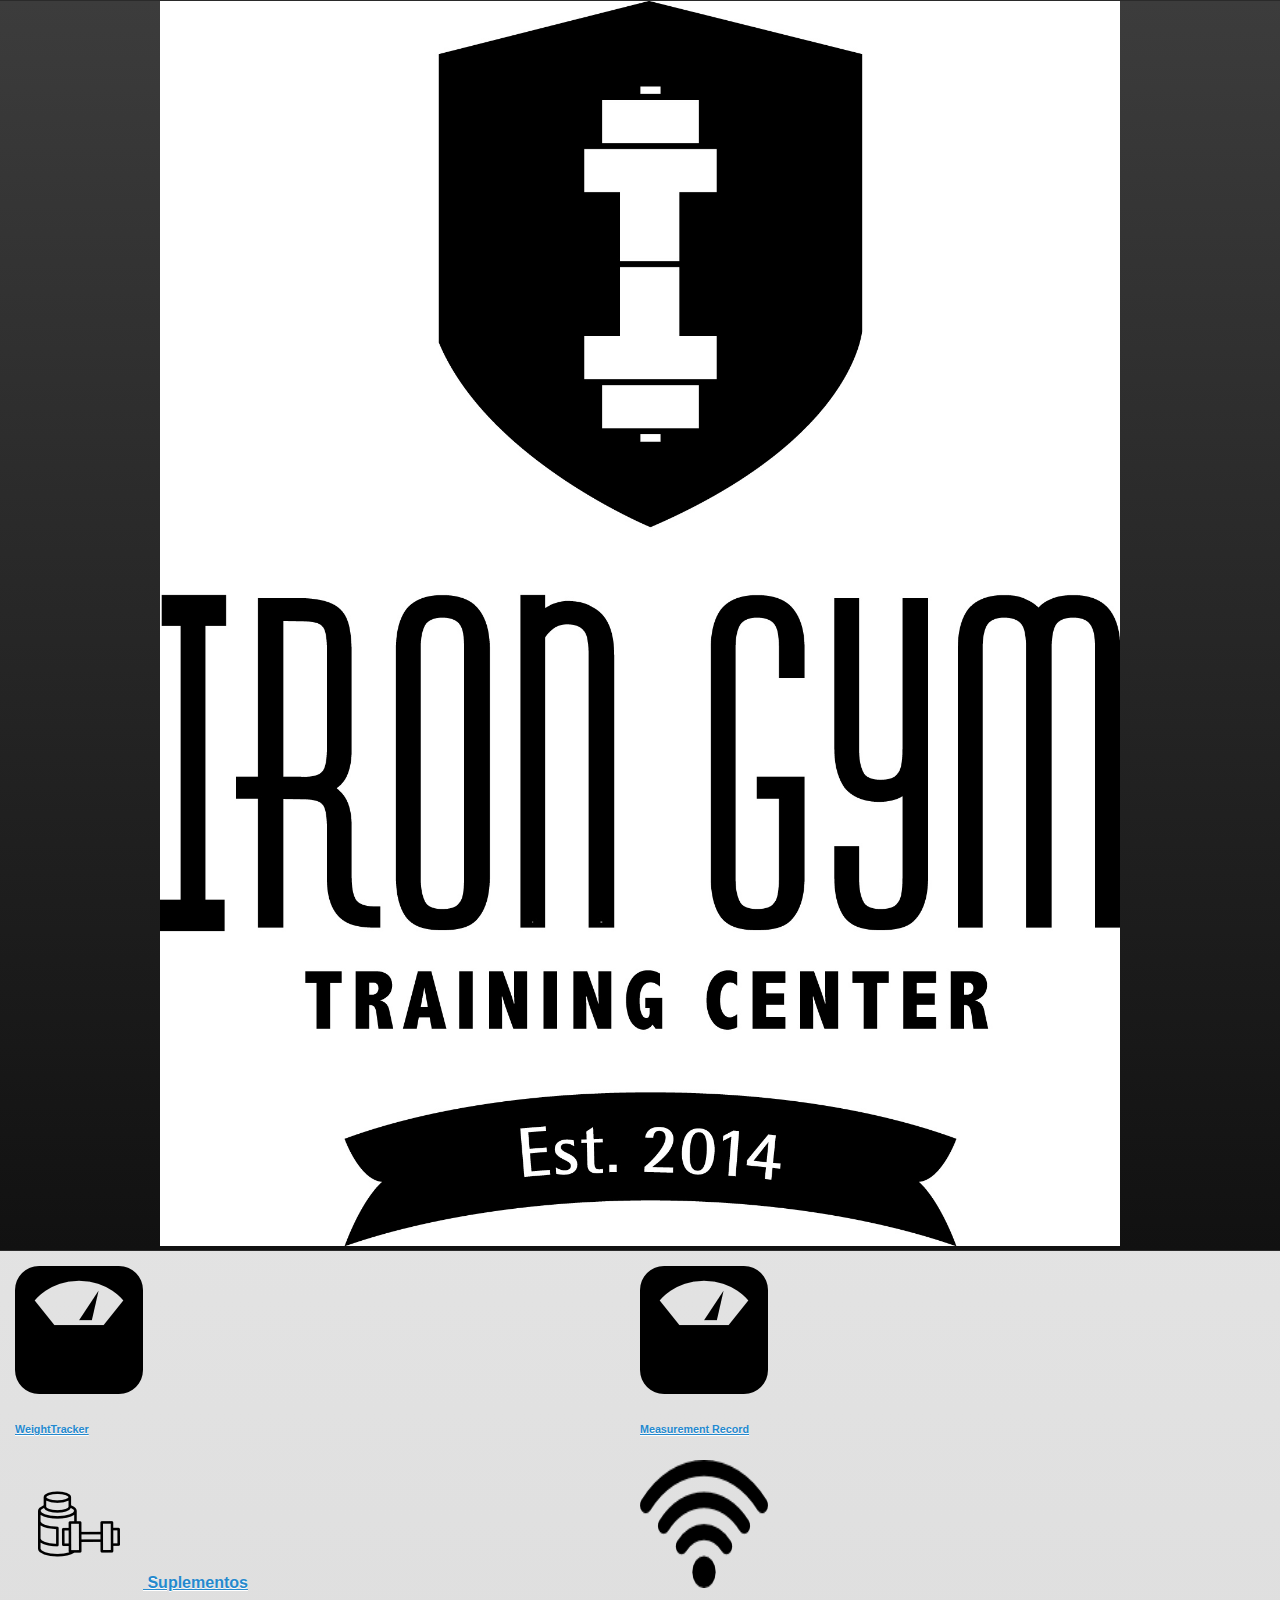
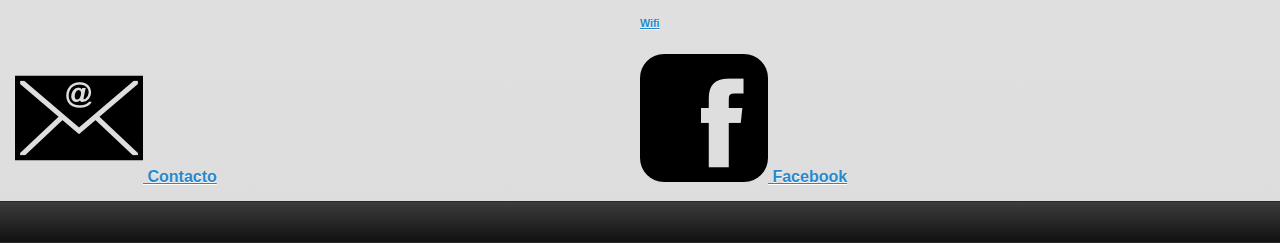
==== index.html @ 1c3413d3 "adding new javascript" ====
<!DOCTYPE html> 
<html>
<head>
<meta charset="utf-8">
<title>IronGym App</title>
<link rel="stylesheet" type="text/css" href="Includes/style1.css">
<link href="jquery.mobile-1.0.min.css" rel="stylesheet" type="text/css"/>
<script src="weight_tracker_javascript.js"></script>
<script src="jquery-1.6.4.min.js" type="text/javascript"></script>
<script src="jquery.mobile-1.0.min.js" type="text/javascript"></script>

<!-- Spiner library -->
<script type="text/javascript" src="http://dev.jtsage.com/cdn/spinbox/latest/jqm-spinbox.min.js"></script>
<!-- -->
</head> 
<body> 

<div data-role="page" id="IronMain">
	<div align="center" id="TopMain" data-role="header">
    <script type="text/javascript">
       document.write('<img  id="imageLogoMain"  src="Images/IrongymPics/iglogo_wbg.png"  width="'+$(window).width()*0.75+'" height="auto" >');
      </script>
		
	</div>
	<div data-role="content">
	  <div class="ui-grid-a">
	    <div class="ui-block-a">
        <a href="#WeightTracker">
            <img src="Images/IrongymPics/scaleicon.png" width="128em" height="128">
            <h6>WeightTracker</h6></a>
        </div>
	    <div class="ui-block-b">
        <a href="#MeasurementRecord">
            <img src="Images/IrongymPics/scaleicon.png" width="128" height="128">
           <h6> Measurement Record</h6>  </a>
        </div>
	    <div class="ui-block-a">
        <a href="#Supplements">
            <img src="Images/IrongymPics/proteicon.png" width="128" height="128">
            Suplementos</a>
        
        </div>
	    <div class="ui-block-b">
        <a href="#Wifi">
            <img src="Images/IrongymPics/wifi74icon.png" width="128" height="128">
            <h6>Wifi</h6></a>
        </div>
	    <div class="ui-block-a">
        <a href="#Contact">
            <img src="Images/IrongymPics/email15.png" width="128" height="128">
            Contacto</a>
        </div>
	    <div class="ui-block-b">
        <a href="#Facebook">
            <img src="Images/IrongymPics/facebook1.png" width="128" height="128">
            Facebook</a>
        </div>
      </div>	
    
	</div>
    
	<div data-role="footer">
		<h4><!----></h4>
	</div>
</div>

<!--

WEIGHT TRACKER PAGE

-->
<div data-role="page" id="WeightTracker">
	<div data-role="header">
		<a href="#IronMain"  data-role="button" data-icon="custom" data-iconpos="right">Back</a> <h1>Weigth Tracker</h1>	</div>

    <div data-role="content">
<div>
    <form a >
		  <label    for="spin4">Peso Kg</label>
			<input maxlength="3" width="0.1em"  onBlur="bmicalc();" onFocus="bmicalc();" onChange="bmicalc();"
             type="number" data-mini="true" data-role="spinbox" name="spin4" id="weight_text" data-options='{"type":"vertical"}' value="75" max="300" min="10" />
		<br/>
			<label for="spin4">Estatura cm</label>
			<input maxlength="3" onBlur="bmicalc();" onFocus="bmicalc();" onChange="bmicalc();"
            type="number" data-mini="true" data-role="spinbox" name="spin4" id="height_text" data-options='{"type":"vertical"}' value="" max="300" min="10" />
		<br/>
        	<label for="spin4">Grasa Corporal %</label>
             <script type="text/javascript">
             
            document.write('<a href=\"#bodyfatinstructions \"><img width=\"'+ $(window).width()*.04+'" height=\"auto\" src=\"Images/infoicon2.png\" width=\"129\" height=\"129\"></img></a>')
        	</script>
<input onKeyPress="bodyfatview();" onChange="bodyfatview();" onFocus="bodyfatview();" maxlength="4"  type="number" data-mini="true" data-role="spinbox" name="spin4" id="bodyfat_text" data-options='{"type":"vertical"}' value="" max="50" min="0" />

 
  </form>
    
        
        
</br>
 <div style="color:#FFFFFF;background-color:#333">       
<h2 align="center"   id="imc_text"></h2>
</div> 
</div>


<div  align="center" data-role="controlgroup" data-type="horizontal">
<a  href="#" onClick="SaveDataToLocalStorage();" data-role="button"><span style="font-size:0.75em">Guardar</span></a>
<a href="#recordlogPage" data-role="button"><span style="font-size:0.75em">Progreso</span></a>
<a href="#" onClick="EliminateLocalStorage();" data-role="button"><span style="font-size:0.72em">Borrar Progreso</span></a>
</div> <!--Buttons-->


<div data-role="collapsible-set">
  <div  data-role="collapsible">
    <h3 align="center"><img id="female_icon" height="60" width="auto" src="Images/female.png" width="80" height="160"></h3>

 <table bgcolor="#333333" width="auto" align="center"  border="0" cellspacing="5" cellpadding="5">
  <tr>
    <th scope="col">Edad </th>
    <th scope="col">Bajo <span style="font-size:0.6em"><br/>IMC < 18.1</span></th>
    <th scope="col">Normal <span style="font-size:0.6em"><br/>IMC 18.5 - 24.9</span></th>
    <th scope="col">Alto <span style="font-size:0.6em"><br/>IMC 25 - 29.9</span></th>
    <th scope="col">Muy Alto <span style="font-size:0.6em"><br/>IMC > 30 </span></th>
  </tr>
  <tr>
    <th align="center" scope="row">20-39</th>
    <td align="center"> < 21 </td>
    <td align="center">21.0 - 32.9</td>
    <td align="center">33.0 - 38.9</td>
    <td align="center">>39</td>
  </tr>
  <tr>
    <th align="center" scope="row">40-59</th>
    <td align="center"> < 23 </td>
    <td align="center">23.0 - 33.9</td>
    <td align="center">34.0 - 39.9</td>
    <td align="center">>40</td>
  </tr>
  <tr>
   <th align="center" scope="row">60-79</th>
    <td align="center"> < 24 </td>
    <td align="center">24.0 - 35.9</td>
    <td align="center">36.0 - 41.9</td>
    <td align="center">>42</td>
  </tr>
</table>
<h5 style="color:#333" align="center"><span style="font-size:0.8em">Rangos recomendados de indice de masa corpora(IMC) y grasa corporal</span></h5>
  </div>
  <div data-role="collapsible" data-collapsed="true">
    <h3 align="center"><img id="male_icon" height="60" width="auto" src="Images/male.png" width="80" height="160"></h3>
 
     <table bgcolor="#333333" width="auto" align="center"  border="0" cellspacing="5" cellpadding="5">
  <tr>
    <th scope="col">Edad </th>
    <th scope="col">Bajo <span style="font-size:0.6em"><br/>IMC < 18.1</span></th>
    <th scope="col">Normal <span style="font-size:0.6em"><br/>IMC 18.5 - 24.9</span></th>
    <th scope="col">Alto <span style="font-size:0.6em"><br/>IMC 25 - 29.9</span></th>
    <th scope="col">Muy Alto <span style="font-size:0.6em"><br/>IMC > 30 </span></th>
  </tr>
  <tr>
    <th align="center" scope="row">20-39</th>
    <td align="center"> < 8 </td>
    <td align="center">8.0 - 19.9</td>
    <td align="center">20.0 - 24.9</td>
    <td align="center">>30</td>
  </tr>
  <tr>
    <th align="center" scope="row">40-59</th>
    <td align="center"> < 11 </td>
    <td align="center">11.0 - 21.9</td>
    <td align="center">22.0 - 27.9</td>
    <td align="center">>28</td>
  </tr>
  <tr>
   <th align="center" scope="row">60-79</th>
    <td align="center"> < 13 </td>
    <td align="center">13.0 - 24.9</td>
    <td align="center">25.0 - 9.9</td>
    <td align="center">>30</td>
  </tr>
</table>
<h5 style="color:#333" align="center"><span style="font-size:0.8em">Rangos recomendados de indice de masa corpora(IMC) y grasa corporal</span></h5>

  </div>

</div>	<!--colapsible-->	
      
        
        
                		
</div>

<div data-role="footer"><h4><a href="#IronMain" data-role="button" data-icon="back" data-iconpos="notext">Button</a></h4></div>
</div>

  
  
<!--

RECORD LOG WEIGHT PAGE

-->
<div data-role="page" id="recordlogPage">
  <div data-role="header">
  <a href="#WeightTracker"  data-role="button" data-icon="custom" data-iconpos="right">Back</a>  <h1 id="headertest">  Header</h1>
  </div>
  <div data-role="content">
    <ul data-role="listview">
    
      <li id="listtitle"><a href="#">
      <script type="text/javascript">
       document.write('<table width="'+ $(window).width() + 'px" border="0" cellspacing="0" cellpadding="3">');
      </script>
	  <tr>
      <th width="25%" scope="col" align="center">Peso Kg</th>
      <th width="25%" scope="col" align="center">GC%</th>
      <th width="25%" scope="col" align="center">IMC</th>
      <th width="25%" scope="col" align="center">Fecha</th>
      </tr>
      </table>
      </a></li>

<script src="record_log_display.js"></script>
 
    
    </ul>
     
 
    


  
  </div>
  
  </div>
<div data-role="footer"><h4><a href="#WeightTracker" data-role="button" data-icon="back" data-iconpos="notext">Button</a></h4>
</div>    

</div>

<!--

MEASUREMENT RECORD PAGE

-->		 

<div data-role="page" id="MeasurementRecord">
  <div data-role="header">
    <h1>Header</h1>
  </div>
  <div data-role="content">Content</div>
  <div data-role="footer">
    <h4><a href="#IronMain" data-role="button" data-icon="back" data-iconpos="notext">Button</a></h4>
  </div>
</div>

<!--

WIFI PAGE

-->
<div data-role="page" id="Wifi">
  <div data-role="header">
    <h1>Wifi</h1>
  </div>
  <div data-role="content">
  <h3>SSDI=IRONGYM</h3>
  <h3>Password</h3>
  <h2 style="color:blue">noexcuses</h2>
  
  </div>
  <div data-role="footer">
     <h4><a href="#IronMain" data-role="button" data-icon="back" data-iconpos="notext">Button</a></h4>
  </div>
</div>

<!--

CONTACT PAGE

-->
<div data-role="page" id="Contact">
      <div data-role="header">
        <h1>Contactanos</h1>
  </div>
      <div data-role="content">
      <h2>Horario</h2>
        <h3>Lunes a Viernes</h3>
        <h4>6am a 10:30pm</h4>     
         <h3>Sabado</h3>
        <h4>8am a 6pm</h4></b></b>
      <h2>Email</h2>
     <h3 style="color:blue"> <a href="mailto:irongym.tc@gmail.com">irongym.tc@gmail.com</a></h3>
      <h2>Direccion</h2>
      <h3><a href="https://www.google.com.mx/maps/place/Gonzalitos+205,+Centro+de+Cadereyta,+67450+Cadereyta+Jim%C3%A9nez,+NL/@25.5892688,-100.0000312,17z/data=!3m1!4b1!4m2!3m1!1s0x8662dbe50461d645:0xc679308a74b69de3">
      Gonzalitos 205, Centro de Cadereyta, Cadereyta Jiménez, NL</a></h3>
      
      </div>
      <div data-role="footer">
        <h4><a href="#IronMain" data-role="button" data-icon="back" data-iconpos="notext">Button</a></h4>
      </div>
</div>
    
    <!--

SUPPLEMENTS PAGE

-->
    
<div data-role="page" id="Supplements">
  <div data-role="header">
    <h1>Supplementos</h1>
  </div>
  <div data-role="content">
    <ul data-role="listview">
      <li><a href="#proteinlist">
        <h3>Proteina</h3>
        <p>Whey protein</p>
      </a></li>
      <li><a href="#fatburnerlist">
        <h3>Quemadores</h3>
        <p>Fat Burners</p>
      </a></li>
    </ul>
  
  
  </div>
  <div data-role="footer">
   <h4><a href="#IronMain" data-role="button" data-icon="back" data-iconpos="notext">Button</a></h4>
  </div>
</div>

    <!--

SUPPLEMENTS PROTEIN LIST PAGE 

-->
<div data-role="page" id="proteinlist">
      <div data-role="header">
      <a href="#Supplements" data-role="button" data-icon="back" data-iconpos="notext">Button</a>
        <h1>Proteinas</h1>
      </div>
      <div data-role="content">
        <ul data-role="listview">
          <li><a href="#">
          <img src="Images/Supplements/ic_arnoldwhey.png" width="200" height="200">
            <h3>Page</h3>
            <p>Lorem ipsum</p>
            </a></li>
          <li><a href="#">
          <img src="Images/Supplements/ic_cutlerprotein.png" width="200" height="200">
            <h3>Page</h3>
            <p>Lorem ipsum</p>
           </a></li>
          <li><a href="#">
          <img src="Images/Supplements/ic_goldwheyprotein.png" width="200" height="200">
            <h3>Page</h3>
            <p>Lorem ipsum</p>
            </a></li>
          <li><a href="#">
          <img src="Images/Supplements/ic_isoburnwhey.png" width="200" height="200">
            <h3>Page</h3>
            <p>Lorem ipsum</p>
            </a></li>
          <li><a href="#">
          <img src="Images/Supplements/ic_isopure7lb.png" width="200" height="200">
            <h3>Page</h3>
            <p>Lorem ipsum</p>
            </a></li>
          <li><a href="#">
          <img src="Images/Supplements/ic_isopurezero.png" width="200" height="200">
            <h3>Page</h3>
            <p>Lorem ipsum</p>
            </a></li>
          <li><a href="#">
          <img src="Images/Supplements/ic_musclemilk.png" width="200" height="200">
            <h3>Page</h3>
            <p>Lorem ipsum</p>
            </a></li>
          <li><a href="#">
          <img src="Images/Supplements/ic_oxyeliteprotein.png" width="200" height="200">
            <h3>Page</h3>
            <p>Lorem ipsum</p>
            </a></li>
          <li><a href="#">
          <img src="Images/Supplements/ic_peakmuscle.png" width="200" height="200">
            <h3>Page</h3>
            <p>Lorem ipsum</p>
            </a></li>
          <li><a href="#">
          <img src="Images/Supplements/ic_platinumhydrowhey.png" width="200" height="200">
            <h3>Page</h3>
            <p>Lorem ipsum</p>
            </a></li>
             <li><a href="#">
          <img src="Images/Supplements/ic_ultrawhey24.png" width="200" height="200">
            <h3>Page</h3>
            <p>Lorem ipsum</p>
            </a></li>
        </ul>
      
      
      
      </div>
      <div data-role="footer">
        <h4><a href="#IronMain" data-role="button" data-icon="back" data-iconpos="notext">Button</a></h4>
      </div>
</div>
<!--

SUPPLEMENTS PROTEIN LIST PAGE 

-->
<div data-role="page" id="fatburnerlist">
  <div data-role="header">
  <a href="#Supplements" data-role="button" data-icon="back" data-iconpos="notext">Button</a>
    <h1>Quemadores</h1>
  </div>
  <div data-role="content">
    <ul data-role="listview">
      <li><a href="#">
        <img src="Images/Supplements/ic_abfx.png" width="200" height="200">
        <h3>Page</h3>
        <p>Lorem ipsum</p>
      </a></li>
      <li><a href="#">
        <img src="Images/Supplements/ic_abfxpink.png" width="200" height="200">
        <h3>Page</h3>
        <p>Lorem ipsum</p>
      </a></li>
      <li><a href="#">
        <img src="Images/Supplements/ic_blackwidow.png" width="200" height="200">
        <h3>Page</h3>
        <p>Lorem ipsum</p>
      </a></li>
      <li><a href="#">
        <img src="Images/Supplements/ic_dymaburnxtreme.png" width="200" height="200">
        <h3>Page</h3>
        <p>Lorem ipsum</p>
      </a></li>
      <li><a href="#">
        <img src="Images/Supplements/ic_lipo6black.png" width="200" height="200">
        <h3>Page</h3>
        <p>Lorem ipsum</p>
      </a></li>
      <li><a href="#">
        <img src="Images/Supplements/ic_lipo6blackfemale.png" width="200" height="200">
        <h3>Page</h3>
        <p>Lorem ipsum</p>
      </a></li>
    </ul>
  
  
  
  </div>
  <div data-role="footer">
   <h4><a href="#IronMain" data-role="button" data-icon="back" data-iconpos="notext">Button</a></h4>
  </div>
</div>
<!--

FACEBOOK PAGE

-->

<div data-role="page" id="Facebook">
  <div data-role="header">
    <h1>Header</h1>
  </div>
  <div data-role="content">Content</div>
  <div data-role="footer">
    <h4><a href="#IronMain" data-role="button" data-icon="back" data-iconpos="notext">Button</a></h4>
  </div>
</div>

<!--

OMNICRON INSTRUCTIONS

-->
<div data-role="page" id="bodyfatinstructions">
  <div data-role="header">
    <h1><a href="#WeightTracker" data-role="button" data-icon="back" data-iconpos="notext">Button</a>Instrucciones para usar Omrion</h1>
  </div>
  <div data-role="content">
  <ol>
  <li></li>
  <li></li>
  <li></li>
  <li></li>
  <li></li>
  <li></li>
  <li></li>
  
  </ol>
  </div>
  <div data-role="footer">
    <h4><a href="#WeightTracker" data-role="button" data-icon="back" data-iconpos="notext">Button</a></h4>
  </div>
</div>






 
</body>
</html>
---- Includes/style1.css ----
@charset "utf-8";
/* CSS Document */

body{background-color:#036}

div{
color: #FFFFFF;
	
}

#TopMain{color:#0F3}

#imageLogoMain{
align:center;	
	}
	
	#height_text | #weight_text | #bodyfat_text{
width:10em;
		}
		
th{
	font-size:0.75em;
	}
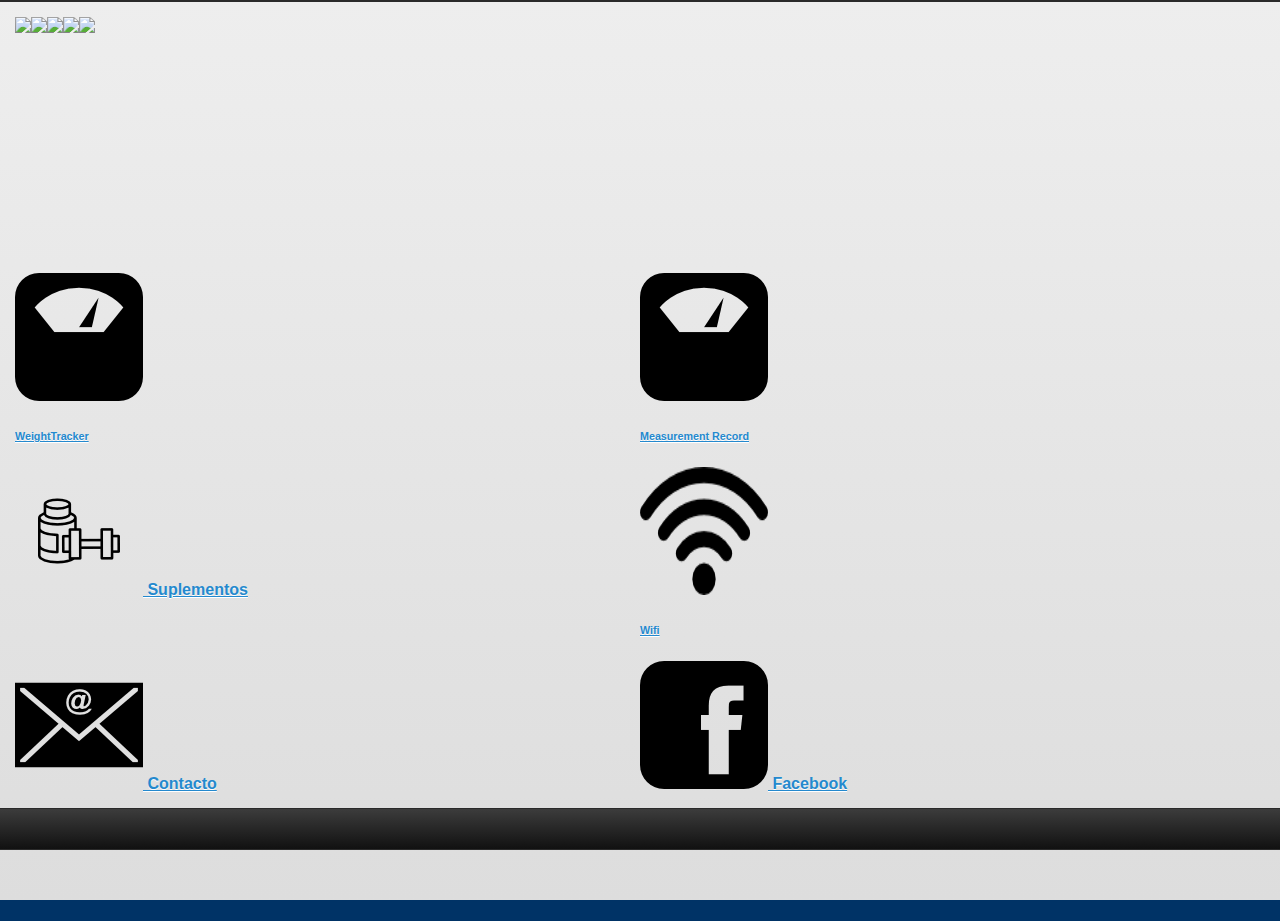
==== commit 4e6b5d63: "Progress Dec 30" ====
--- a/index.html
+++ b/index.html
@@ -4,11 +4,17 @@
 <meta charset="utf-8">
 <title>IronGym App</title>
 <link rel="stylesheet" type="text/css" href="Includes/style1.css">
-<link href="jquery.mobile-1.0.min.css" rel="stylesheet" type="text/css"/>
+<link href="jQuery/jquery.mobile-1.0.min.css" rel="stylesheet" type="text/css"/>
+<script src="jQuery/jquery-1.6.4.min.js" type="text/javascript"></script>
+<script src="jQuery/jquery.mobile-1.0.min.js" type="text/javascript"></script>
+
+<link href="jQuery/jquery.mobile-1.0.min.css" rel="stylesheet" type="text/css"/>
+<script src="jQuery/jquery-1.6.4.min.js" type="text/javascript"></script>
+<script src="jQuery/jquery.mobile-1.0.min.js" type="text/javascript"></script>
+
+
 <script src="weight_tracker_javascript.js"></script>
-<script src="jquery-1.6.4.min.js" type="text/javascript"></script>
-<script src="jquery.mobile-1.0.min.js" type="text/javascript"></script>
-
+<script src="delete_progress_confirmation.js"></script>
 <!-- Spiner library -->
 <script type="text/javascript" src="http://dev.jtsage.com/cdn/spinbox/latest/jqm-spinbox.min.js"></script>
 <!-- -->
@@ -16,13 +22,22 @@
 <body> 
 
 <div data-role="page" id="IronMain">
-	<div align="center" id="TopMain" data-role="header">
-    <script type="text/javascript">
-       document.write('<img  id="imageLogoMain"  src="Images/IrongymPics/iglogo_wbg.png"  width="'+$(window).width()*0.75+'" height="auto" >');
-      </script>
-		
-	</div>
+	<div align="center" id="TopMain" data-role="header">	</div>
 	<div data-role="content">
+<!-- Image Slider Here -->
+<div id="slider" >
+  <ul class="slides">
+  
+   <li class="slide"><img src="Images/IrongymPics/flipper1.png"/></li>
+   <li class="slide"><img src="Images/IrongymPics/flipper2.png"/></li>
+   <li class="slide"><img src="Images/IrongymPics/flipper3.png"/></li>
+   <li class="slide"><img src="Images/IrongymPics/flipper4.png"/></li>
+<li class="slide"><img src="Images/IrongymPics/iglogo_wbg.png"/></li>
+
+  </ul>
+</div>
+<script src="main_slider.js"></script>
+<!-- End Slider -->
 	  <div class="ui-grid-a">
 	    <div class="ui-block-a">
         <a href="#WeightTracker">
@@ -71,7 +86,7 @@
 -->
 <div data-role="page" id="WeightTracker">
 	<div data-role="header">
-		<a href="#IronMain"  data-role="button" data-icon="custom" data-iconpos="right">Back</a> <h1>Weigth Tracker</h1>	</div>
+		<a href="#IronMain"  data-role="button" data-icon="custom" data-iconpos="right">Back</a> <h1>Weight Tracker</h1>	</div>
 
     <div data-role="content">
 <div>
@@ -87,7 +102,7 @@
         	<label for="spin4">Grasa Corporal %</label>
              <script type="text/javascript">
              
-            document.write('<a href=\"#bodyfatinstructions \"><img width=\"'+ $(window).width()*.04+'" height=\"auto\" src=\"Images/infoicon2.png\" width=\"129\" height=\"129\"></img></a>')
+            document.write('<a href=\"#bodyfatinstructions \"><img width=\"'+ $(window).width()*.05+'" height=\"auto\" src=\"Images/infoicon2.png\"></img></a>')
         	</script>
 <input onKeyPress="bodyfatview();" onChange="bodyfatview();" onFocus="bodyfatview();" maxlength="4"  type="number" data-mini="true" data-role="spinbox" name="spin4" id="bodyfat_text" data-options='{"type":"vertical"}' value="" max="50" min="0" />
 
@@ -103,10 +118,17 @@
 </div>
 
 
-<div  align="center" data-role="controlgroup" data-type="horizontal">
-<a  href="#" onClick="SaveDataToLocalStorage();" data-role="button"><span style="font-size:0.75em">Guardar</span></a>
+<div id="div_savebuttons" align="center" data-role="controlgroup" data-type="horizontal">
+
+<a   href="#"  onClick="SaveDataToLocalStorage();" data-role="button"><span  id="save_buttonlink" style="font-size:0.75em">Guardar</span></a>
 <a href="#recordlogPage" data-role="button"><span style="font-size:0.75em">Progreso</span></a>
-<a href="#" onClick="EliminateLocalStorage();" data-role="button"><span style="font-size:0.72em">Borrar Progreso</span></a>
+<a href="#" onClick="delete_confirmation();" data-role="button"><span style="font-size:0.72em">Borrar Progreso</span></a>
+
+
+<script type="text/javascript">
+             
+            document.write('<img width="'+ $(window).width()*.05+'" id="check_image" height="auto" src="Images/checkmark.png" ><img>')
+          </script>
 </div> <!--Buttons-->
 
 
@@ -200,31 +222,34 @@
 RECORD LOG WEIGHT PAGE
 
 -->
-<div data-role="page" id="recordlogPage">
+<div data-role="page" id="recordlogPage" >
   <div data-role="header">
   <a href="#WeightTracker"  data-role="button" data-icon="custom" data-iconpos="right">Back</a>  <h1 id="headertest">  Header</h1>
+  <a onclick="refreshPage();"  data-role="button" data-icon="refresh" data-iconpos="right">Refresh</a>
+
   </div>
   <div data-role="content">
-    <ul data-role="listview">
-    
-      <li id="listtitle"><a href="#">
-      <script type="text/javascript">
-       document.write('<table width="'+ $(window).width() + 'px" border="0" cellspacing="0" cellpadding="3">');
+    
+    
+      
+      <ul id="recordloglist" data-role="listview">
+          <script type="text/javascript">
+    document.write('<table id="bottomTitle" style="width:100%" border="0" cellspacing="0" cellpadding="0">');
+       
       </script>
-	  <tr>
-      <th width="25%" scope="col" align="center">Peso Kg</th>
-      <th width="25%" scope="col" align="center">GC%</th>
-      <th width="25%" scope="col" align="center">IMC</th>
-      <th width="25%" scope="col" align="center">Fecha</th>
+    <tr>
+      <th class="tabletitle" width="25%" scope="col" align="center">Peso Kg</th>
+      <th class="tabletitle" width="25%" scope="col" align="center">GC%</th>
+      <th class="tabletitle" width="25%" scope="col" align="center">IMC</th>
+      <th class="tabletitle" width="25%" scope="col" align="center">Fecha</th>
       </tr>
       </table>
-      </a></li>
-
-<script src="record_log_display.js"></script>
+
+      </ul>
  
-    
-    </ul>
-     
+    <script src="record_log_display2.js"></script>  
+    
+   
  
     
 
@@ -475,22 +500,22 @@
 
 <!--
 
-OMNICRON INSTRUCTIONS
+OMRON INSTRUCTIONS
 
 -->
 <div data-role="page" id="bodyfatinstructions">
   <div data-role="header">
-    <h1><a href="#WeightTracker" data-role="button" data-icon="back" data-iconpos="notext">Button</a>Instrucciones para usar Omrion</h1>
+    <h1><a href="#WeightTracker" data-role="button" data-icon="back" data-iconpos="notext">Button</a>Instrucciones para usar Omron</h1>
   </div>
   <div data-role="content">
-  <ol>
+  <ul>
+  <a href="http://www.omron-healthcare.com/data/catalog/3/3799/1/IM-HBF-511-E-04-10-2011_ES.pdf"><li><h3> Manua Completo en Español</h3></li></a>
   <li></li>
   <li></li>
   <li></li>
   <li></li>
   <li></li>
   <li></li>
-  <li></li>
   
   </ol>
   </div>
--- a/Includes/style1.css
+++ b/Includes/style1.css
@@ -1,7 +1,7 @@
 @charset "utf-8";
 /* CSS Document */
 
-body{background-color:#036}
+body{background-color:#036 }
 
 div{
 color: #FFFFFF;
@@ -21,4 +21,37 @@
 th{
 	font-size:0.75em;
 	}
+
+#check_image {
+    visibility: hidden;
+}
 		
+.listelement{
+background-color:#AA0000;
+font-size:1.25em;
+}
+
+.tabletitle{
+font-size: 1.25em;
+color: #000000;
+
+}
+/* Slider settings */
+#slider{
+
+overflow: hidden;
+}
+
+#slider .slides{
+display: block;
+
+margin: 0;
+padding: 0;
+}
+
+#slider .slide{
+float: left;
+list-style-type: none;
+
+
+}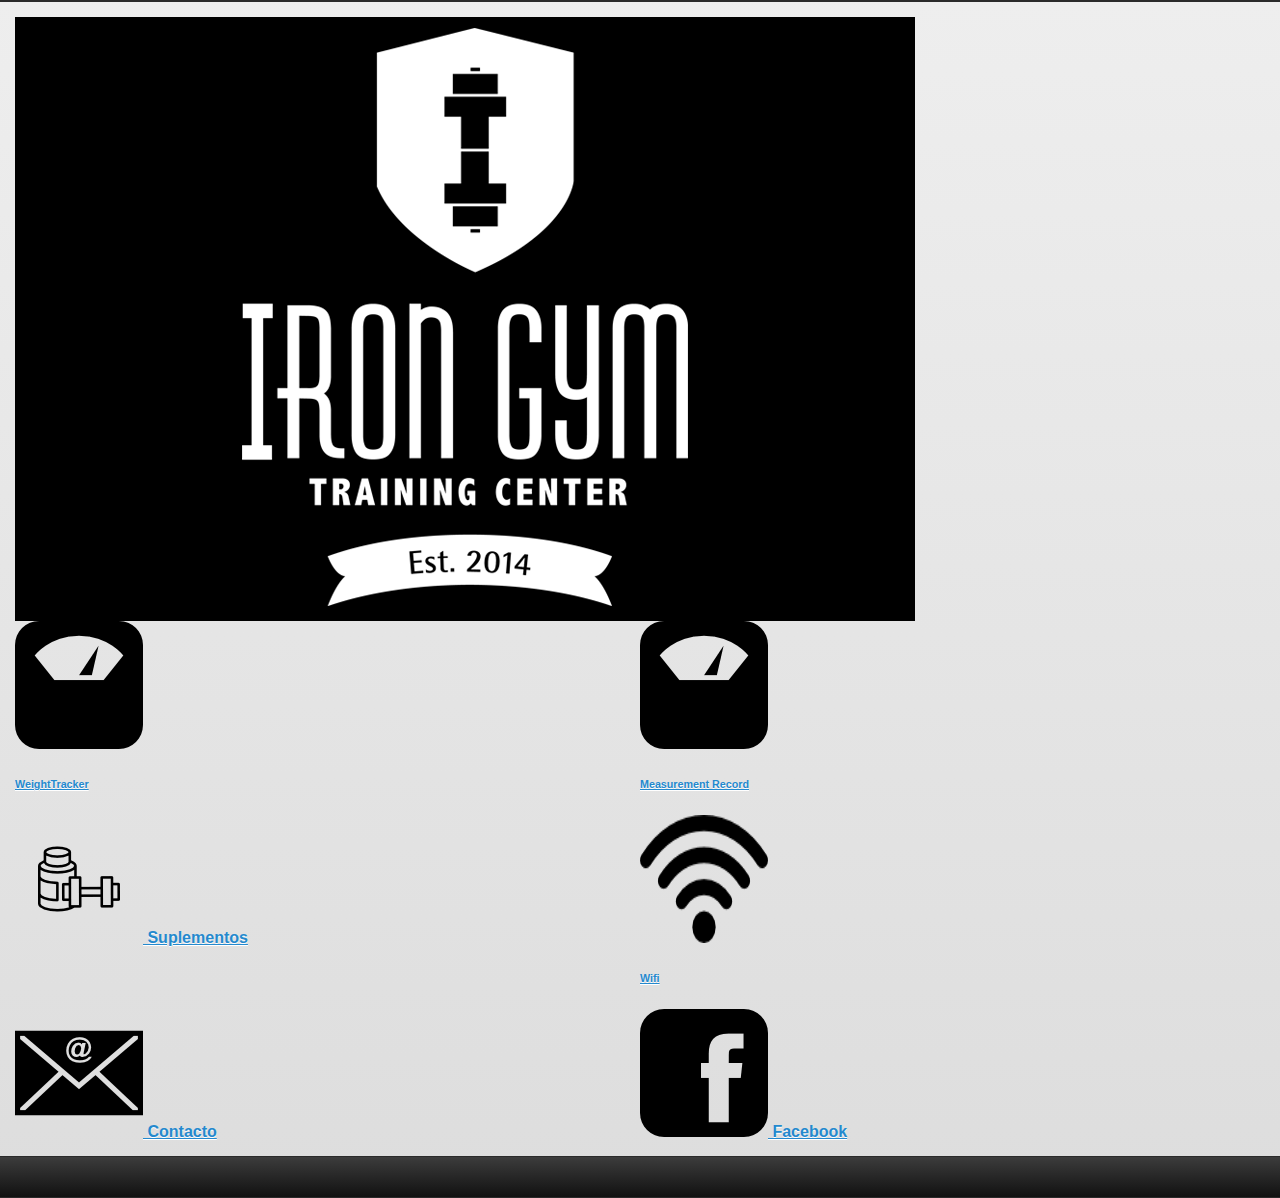
==== commit cfb6f25a: "Slider Progress Jan 02" ====
--- a/index.html
+++ b/index.html
@@ -25,14 +25,14 @@
 	<div align="center" id="TopMain" data-role="header">	</div>
 	<div data-role="content">
 <!-- Image Slider Here -->
-<div id="slider" >
+<div  id="slider" >
   <ul class="slides">
-  
-   <li class="slide"><img src="Images/IrongymPics/flipper1.png"/></li>
+  <li class="slide"><img src="Images/Slider/irongymlogowhite.png"/></li>
+   <!--<li class="slide"><img src="Images/IrongymPics/flipper1.png"/></li>
    <li class="slide"><img src="Images/IrongymPics/flipper2.png"/></li>
    <li class="slide"><img src="Images/IrongymPics/flipper3.png"/></li>
    <li class="slide"><img src="Images/IrongymPics/flipper4.png"/></li>
-<li class="slide"><img src="Images/IrongymPics/iglogo_wbg.png"/></li>
+-->
 
   </ul>
 </div>
@@ -168,6 +168,8 @@
 </table>
 <h5 style="color:#333" align="center"><span style="font-size:0.8em">Rangos recomendados de indice de masa corpora(IMC) y grasa corporal</span></h5>
   </div>
+  
+
   <div data-role="collapsible" data-collapsed="true">
     <h3 align="center"><img id="male_icon" height="60" width="auto" src="Images/male.png" width="80" height="160"></h3>
  
@@ -234,6 +236,7 @@
       
       <ul id="recordloglist" data-role="listview">
           <script type="text/javascript">
+
     document.write('<table id="bottomTitle" style="width:100%" border="0" cellspacing="0" cellpadding="0">');
        
       </script>
@@ -260,7 +263,7 @@
   </div>
 <div data-role="footer"><h4><a href="#WeightTracker" data-role="button" data-icon="back" data-iconpos="notext">Button</a></h4>
 </div>    
-
+  
 </div>
 
 <!--
--- a/Includes/style1.css
+++ b/Includes/style1.css
@@ -44,7 +44,7 @@
 
 #slider .slides{
 display: block;
-
+background-color: #FFFFFF;
 margin: 0;
 padding: 0;
 }
@@ -52,6 +52,6 @@
 #slider .slide{
 float: left;
 list-style-type: none;
-
+background-color: #000000;
 
 }